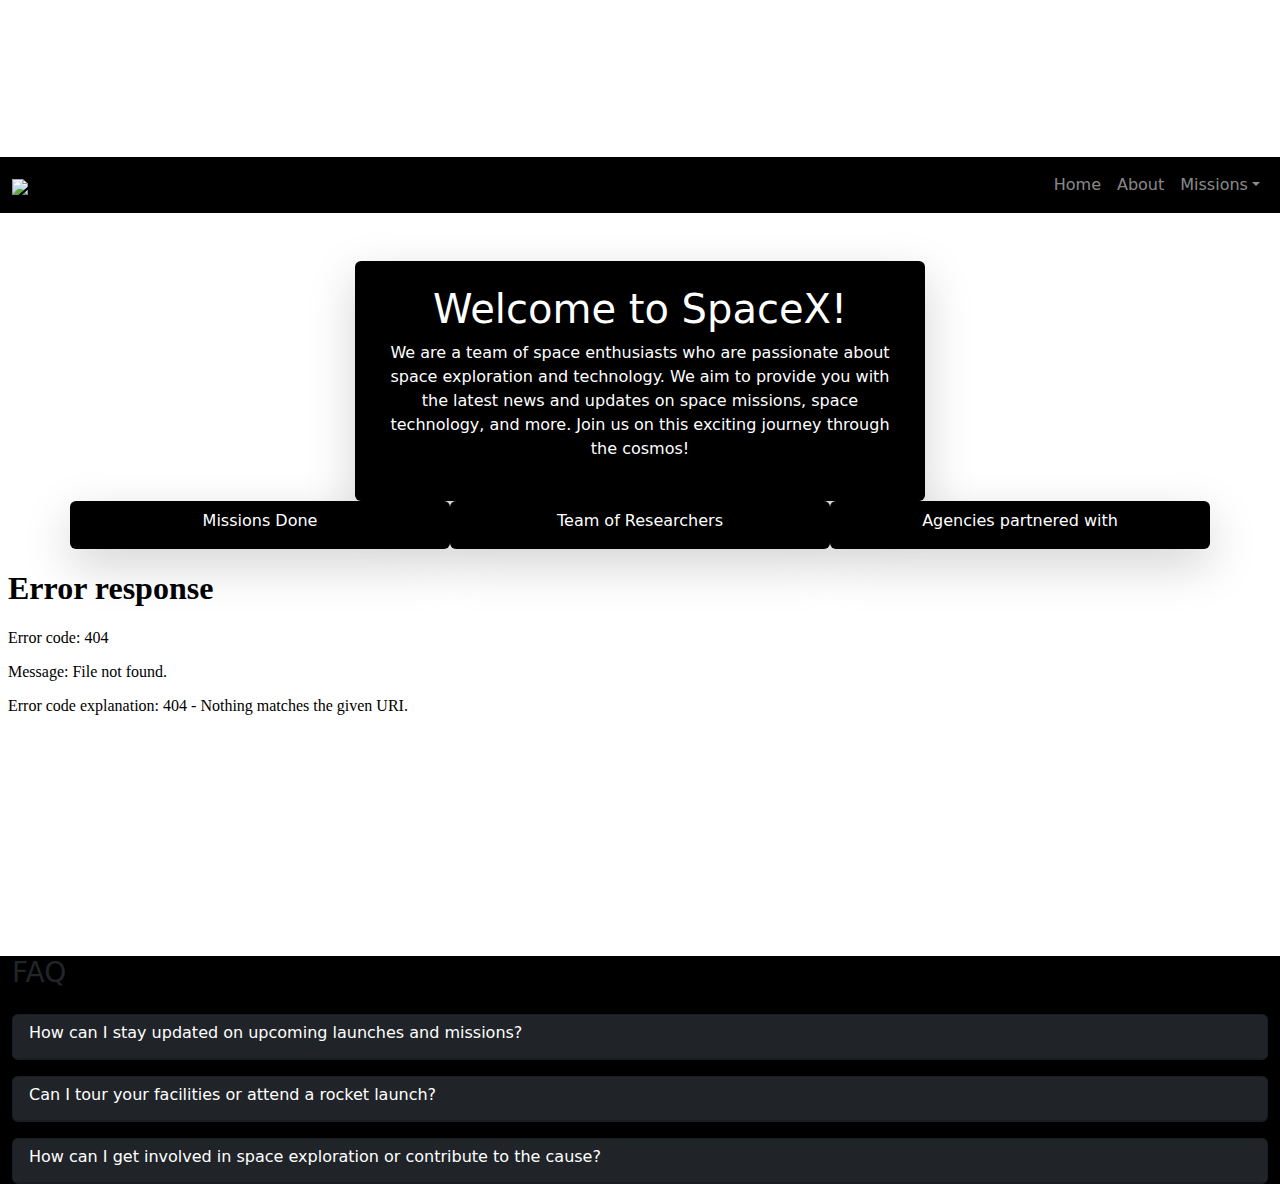
==== FSD/index.html @ 240e897e "Create index.html" ====
<!DOCTYPE html>
<html lang="en">
  <head>
    <meta charset="UTF-8" />
    <meta name="viewport" content="width=device-width, initial-scale=1.0" />
    <title>Border Animation</title>
    <link
      href="https://cdn.jsdelivr.net/npm/bootstrap@5.3.3/dist/css/bootstrap.min.css"
      rel="stylesheet"
      integrity="sha384-QWTKZyjpPEjISv5WaRU9OFeRpok6YctnYmDr5pNlyT2bRjXh0JMhjY6hW+ALEwIH"
      crossorigin="anonymous"
    />
    <script
      src="https://cdn.jsdelivr.net/npm/bootstrap@5.3.3/dist/js/bootstrap.bundle.min.js"
      integrity="sha384-YvpcrYf0tY3lHB60NNkmXc5s9fDVZLESaAA55NDzOxhy9GkcIdslK1eN7N6jIeHz"
      crossorigin="anonymous"
    ></script>

    <link rel="stylesheet" href="style.css" />
  </head>
  <body>
    <video
      src="media/earth_2.mp4"
      autoplay
      muted
      plays-inline
      class="earth-video"
    ></video>
    <nav class="navbar navbar-expand-lg bg-black navbar-dark">
      <div class="container-fluid">
        <button
          class="navbar-toggler"
          data-bs-toggle="collapse"
          data-bs-target="#link"
        >
          <span class="navbar-toggler-icon"></span>
        </button>
        <div class="navbar-collapse collapse" id="link">
          <a href="index.html" class="navbar-brand ms-left"
            ><img src="media/logo.jpg" id="logo"
          /></a>
          <ul class="navbar-nav ms-auto" id="nv-1">
            <li class="nav-item">
              <a href="index.html" class="nav-link">Home</a>
            </li>
            <li class="nav-item">
              <a href="#" class="nav-link">About</a>
            </li>

            <li class="nav-item dropdown">
              <a
                href="#"
                class="nav-link dropdown-toggle"
                data-bs-toggle="dropdown"
                >Missions</a
              >
              <ul class="dropdown-menu bg-black dropdown-menu-dark">
                <li>
                  <a href="#" class="dropdown-item">Moon Orbiter</a>
                </li>
                <li>
                  <a href="mars.html" class="dropdown-item">Mars Rover</a>
                </li>
                <li><a href="#" class="dropdown-item">Space Telescope</a></li>
              </ul>
            </li>
          </ul>
        </div>
      </div>
    </nav>
    <div class="container mt-5">
      <div class="row justify-content-center">
        <div
          class="col-12 col-md-8 col-lg-6 text-center text-white bg-black p-4 rounded shadow-lg cardid"
        >
          <h1 class="typing-effect">Welcome to SpaceX!</h1>
          <p>
            We are a team of space enthusiasts who are passionate about space
            exploration and technology. We aim to provide you with the latest
            news and updates on space missions, space technology, and more. Join
            us on this exciting journey through the cosmos!
          </p>
        </div>
      </div>
    </div>
    <div class="container listcontain">
      <div class="row justify-content-center contentrow">
        <div
          class="col-4 text-center text-white bg-black rounded shadow-lg content1"
        >
          <h1><span class="numspan" id="numberloop1"></span></h1>
          <script src="index.js"></script>
          <p>Missions Done</p>
        </div>
        <div
          class="col-4 text-center text-white bg-black rounded shadow-lg content2"
        >
          <h1><span class="numspan" id="numberloop2"></span></h1>
          <script src="index.js"></script>
          <p>Team of Researchers</p>
        </div>
        <div
          class="col-4 text-center text-white bg-black rounded shadow-lg content3"
        >
          <h1><span class="numspan" id="numberloop3"></span></h1>
          <script src="index.js"></script>
          <p>Agencies partnered with</p>
        </div>
      </div>
    </div>
    <div class="carouselcontianer container-fluid p-0">
      <iframe
        src="caraouselimg.html"
        frameborder="0"
        class="w-100"
        style="height: 400px"
      ></iframe>
    </div>
    <div class="container-fluid containacc bg-black">
      <div class="row">
        <h3>FAQ</h3>
        <div class="col-12">
          <div id="accordian" class="col-6 col-lg-12 mt-3">
            <div class="card bg-dark text-white mb-3">
              <div class="card-header">
                <a
                  href="#collapseone"
                  class="card-link text-white"
                  style="text-decoration: none"
                  data-bs-toggle="collapse"
                >
                  <h6>
                    How can I stay updated on upcoming launches and missions?
                  </h6>
                </a>
              </div>
              <div
                class="collapse"
                id="collapseone"
                data-bs-parent="#accordian"
              >
                <div class="card-body">
                  <p>
                    You can stay updated by subscribing to our newsletter,
                    following us on our official social media channels, or
                    checking the “Upcoming Launches” section on our website. For
                    real-time updates, we also recommend downloading our app (if
                    applicable) or enabling notifications for live events.
                  </p>
                </div>
              </div>
            </div>
            <div class="card bg-dark mb-3">
              <div class="card-header">
                <a
                  href="#collapsetwo"
                  class="card-link text-white"
                  style="text-decoration: none"
                  data-bs-toggle="collapse"
                >
                  <h6>Can I tour your facilities or attend a rocket launch?</h6>
                </a>
              </div>
              <div
                class="collapse"
                id="collapsetwo"
                data-bs-parent="#accordian"
              >
                <div class="card-body text-white">
                  <p>
                    While most of our facilities are not open to the public, we
                    do host public tours and events at select locations.
                  </p>
                </div>
              </div>
            </div>
            <div class="card bg-dark">
              <div class="card-header">
                <a
                  href="#collapsethree"
                  class="card-link text-white"
                  style="text-decoration: none"
                  data-bs-toggle="collapse"
                >
                  <h6>
                    How can I get involved in space exploration or contribute to
                    the cause?
                  </h6>
                </a>
              </div>
              <div
                class="collapse"
                id="collapsethree"
                data-bs-parent="#accordian"
              >
                <div class="card-body text-white">
                  <p>
                    You can contribute by supporting our space missions through
                    partnerships, donations (if applicable), or by simply
                    spreading awareness. For individuals interested in pursuing
                    a career in space exploration, consider studying fields
                    related to aerospace engineering, physics, or other
                    sciences. Stay engaged with our public initiatives for more
                    ways to participate.
                  </p>
                </div>
              </div>
            </div>
          </div>
        </div>
      </div>
    </div>
  </body>
</html>
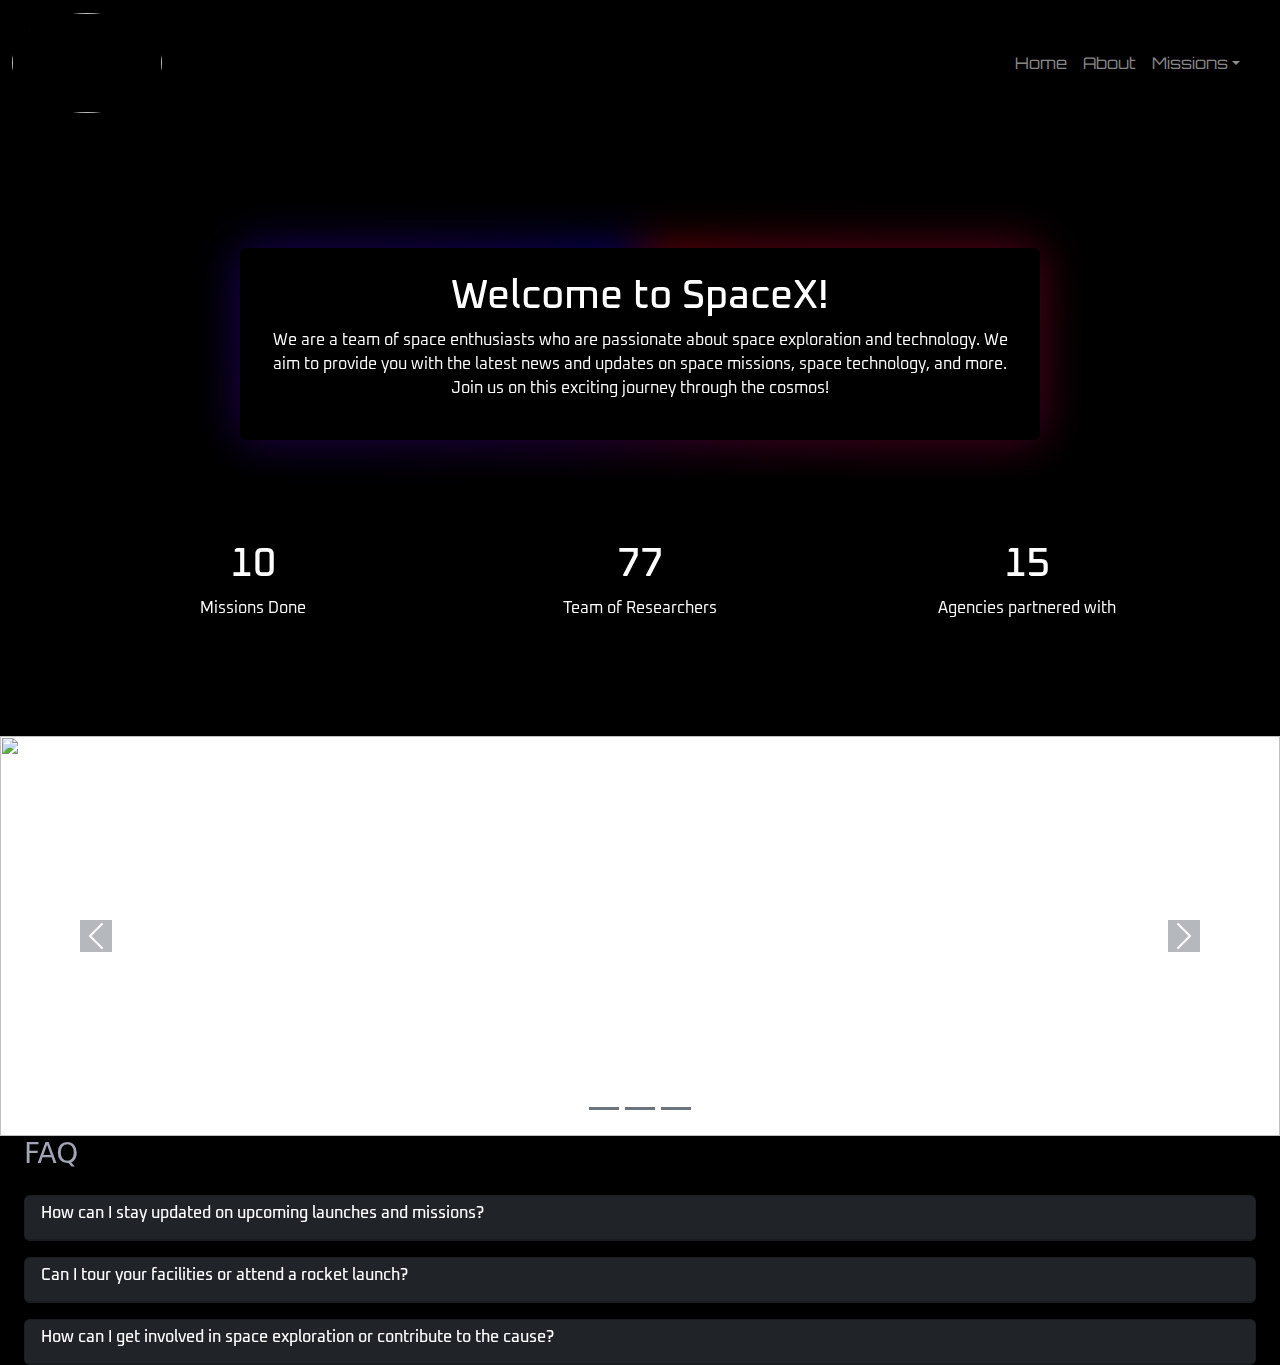
==== commit a177341b: "Add files via upload" ====
--- a/FSD/index.html
+++ b/FSD/index.html
@@ -1,214 +1,214 @@
-<!DOCTYPE html>
-<html lang="en">
-  <head>
-    <meta charset="UTF-8" />
-    <meta name="viewport" content="width=device-width, initial-scale=1.0" />
-    <title>Border Animation</title>
-    <link
-      href="https://cdn.jsdelivr.net/npm/bootstrap@5.3.3/dist/css/bootstrap.min.css"
-      rel="stylesheet"
-      integrity="sha384-QWTKZyjpPEjISv5WaRU9OFeRpok6YctnYmDr5pNlyT2bRjXh0JMhjY6hW+ALEwIH"
-      crossorigin="anonymous"
-    />
-    <script
-      src="https://cdn.jsdelivr.net/npm/bootstrap@5.3.3/dist/js/bootstrap.bundle.min.js"
-      integrity="sha384-YvpcrYf0tY3lHB60NNkmXc5s9fDVZLESaAA55NDzOxhy9GkcIdslK1eN7N6jIeHz"
-      crossorigin="anonymous"
-    ></script>
-
-    <link rel="stylesheet" href="style.css" />
-  </head>
-  <body>
-    <video
-      src="media/earth_2.mp4"
-      autoplay
-      muted
-      plays-inline
-      class="earth-video"
-    ></video>
-    <nav class="navbar navbar-expand-lg bg-black navbar-dark">
-      <div class="container-fluid">
-        <button
-          class="navbar-toggler"
-          data-bs-toggle="collapse"
-          data-bs-target="#link"
-        >
-          <span class="navbar-toggler-icon"></span>
-        </button>
-        <div class="navbar-collapse collapse" id="link">
-          <a href="index.html" class="navbar-brand ms-left"
-            ><img src="media/logo.jpg" id="logo"
-          /></a>
-          <ul class="navbar-nav ms-auto" id="nv-1">
-            <li class="nav-item">
-              <a href="index.html" class="nav-link">Home</a>
-            </li>
-            <li class="nav-item">
-              <a href="#" class="nav-link">About</a>
-            </li>
-
-            <li class="nav-item dropdown">
-              <a
-                href="#"
-                class="nav-link dropdown-toggle"
-                data-bs-toggle="dropdown"
-                >Missions</a
-              >
-              <ul class="dropdown-menu bg-black dropdown-menu-dark">
-                <li>
-                  <a href="#" class="dropdown-item">Moon Orbiter</a>
-                </li>
-                <li>
-                  <a href="mars.html" class="dropdown-item">Mars Rover</a>
-                </li>
-                <li><a href="#" class="dropdown-item">Space Telescope</a></li>
-              </ul>
-            </li>
-          </ul>
-        </div>
-      </div>
-    </nav>
-    <div class="container mt-5">
-      <div class="row justify-content-center">
-        <div
-          class="col-12 col-md-8 col-lg-6 text-center text-white bg-black p-4 rounded shadow-lg cardid"
-        >
-          <h1 class="typing-effect">Welcome to SpaceX!</h1>
-          <p>
-            We are a team of space enthusiasts who are passionate about space
-            exploration and technology. We aim to provide you with the latest
-            news and updates on space missions, space technology, and more. Join
-            us on this exciting journey through the cosmos!
-          </p>
-        </div>
-      </div>
-    </div>
-    <div class="container listcontain">
-      <div class="row justify-content-center contentrow">
-        <div
-          class="col-4 text-center text-white bg-black rounded shadow-lg content1"
-        >
-          <h1><span class="numspan" id="numberloop1"></span></h1>
-          <script src="index.js"></script>
-          <p>Missions Done</p>
-        </div>
-        <div
-          class="col-4 text-center text-white bg-black rounded shadow-lg content2"
-        >
-          <h1><span class="numspan" id="numberloop2"></span></h1>
-          <script src="index.js"></script>
-          <p>Team of Researchers</p>
-        </div>
-        <div
-          class="col-4 text-center text-white bg-black rounded shadow-lg content3"
-        >
-          <h1><span class="numspan" id="numberloop3"></span></h1>
-          <script src="index.js"></script>
-          <p>Agencies partnered with</p>
-        </div>
-      </div>
-    </div>
-    <div class="carouselcontianer container-fluid p-0">
-      <iframe
-        src="caraouselimg.html"
-        frameborder="0"
-        class="w-100"
-        style="height: 400px"
-      ></iframe>
-    </div>
-    <div class="container-fluid containacc bg-black">
-      <div class="row">
-        <h3>FAQ</h3>
-        <div class="col-12">
-          <div id="accordian" class="col-6 col-lg-12 mt-3">
-            <div class="card bg-dark text-white mb-3">
-              <div class="card-header">
-                <a
-                  href="#collapseone"
-                  class="card-link text-white"
-                  style="text-decoration: none"
-                  data-bs-toggle="collapse"
-                >
-                  <h6>
-                    How can I stay updated on upcoming launches and missions?
-                  </h6>
-                </a>
-              </div>
-              <div
-                class="collapse"
-                id="collapseone"
-                data-bs-parent="#accordian"
-              >
-                <div class="card-body">
-                  <p>
-                    You can stay updated by subscribing to our newsletter,
-                    following us on our official social media channels, or
-                    checking the “Upcoming Launches” section on our website. For
-                    real-time updates, we also recommend downloading our app (if
-                    applicable) or enabling notifications for live events.
-                  </p>
-                </div>
-              </div>
-            </div>
-            <div class="card bg-dark mb-3">
-              <div class="card-header">
-                <a
-                  href="#collapsetwo"
-                  class="card-link text-white"
-                  style="text-decoration: none"
-                  data-bs-toggle="collapse"
-                >
-                  <h6>Can I tour your facilities or attend a rocket launch?</h6>
-                </a>
-              </div>
-              <div
-                class="collapse"
-                id="collapsetwo"
-                data-bs-parent="#accordian"
-              >
-                <div class="card-body text-white">
-                  <p>
-                    While most of our facilities are not open to the public, we
-                    do host public tours and events at select locations.
-                  </p>
-                </div>
-              </div>
-            </div>
-            <div class="card bg-dark">
-              <div class="card-header">
-                <a
-                  href="#collapsethree"
-                  class="card-link text-white"
-                  style="text-decoration: none"
-                  data-bs-toggle="collapse"
-                >
-                  <h6>
-                    How can I get involved in space exploration or contribute to
-                    the cause?
-                  </h6>
-                </a>
-              </div>
-              <div
-                class="collapse"
-                id="collapsethree"
-                data-bs-parent="#accordian"
-              >
-                <div class="card-body text-white">
-                  <p>
-                    You can contribute by supporting our space missions through
-                    partnerships, donations (if applicable), or by simply
-                    spreading awareness. For individuals interested in pursuing
-                    a career in space exploration, consider studying fields
-                    related to aerospace engineering, physics, or other
-                    sciences. Stay engaged with our public initiatives for more
-                    ways to participate.
-                  </p>
-                </div>
-              </div>
-            </div>
-          </div>
-        </div>
-      </div>
-    </div>
-  </body>
-</html>
+<!DOCTYPE html>
+<html lang="en">
+  <head>
+    <meta charset="UTF-8" />
+    <meta name="viewport" content="width=device-width, initial-scale=1.0" />
+    <title>Border Animation</title>
+    <link
+      href="https://cdn.jsdelivr.net/npm/bootstrap@5.3.3/dist/css/bootstrap.min.css"
+      rel="stylesheet"
+      integrity="sha384-QWTKZyjpPEjISv5WaRU9OFeRpok6YctnYmDr5pNlyT2bRjXh0JMhjY6hW+ALEwIH"
+      crossorigin="anonymous"
+    />
+    <script
+      src="https://cdn.jsdelivr.net/npm/bootstrap@5.3.3/dist/js/bootstrap.bundle.min.js"
+      integrity="sha384-YvpcrYf0tY3lHB60NNkmXc5s9fDVZLESaAA55NDzOxhy9GkcIdslK1eN7N6jIeHz"
+      crossorigin="anonymous"
+    ></script>
+
+    <link rel="stylesheet" href="style.css" />
+  </head>
+  <body>
+    <video
+      src="media/earth_2.mp4"
+      autoplay
+      muted
+      plays-inline
+      class="earth-video"
+    ></video>
+    <nav class="navbar navbar-expand-lg bg-black navbar-dark">
+      <div class="container-fluid">
+        <button
+          class="navbar-toggler"
+          data-bs-toggle="collapse"
+          data-bs-target="#link"
+        >
+          <span class="navbar-toggler-icon"></span>
+        </button>
+        <div class="navbar-collapse collapse" id="link">
+          <a href="index.html" class="navbar-brand ms-left"
+            ><img src="media/logo.jpg" id="logo"
+          /></a>
+          <ul class="navbar-nav ms-auto" id="nv-1">
+            <li class="nav-item">
+              <a href="index.html" class="nav-link">Home</a>
+            </li>
+            <li class="nav-item">
+              <a href="#" class="nav-link">About</a>
+            </li>
+
+            <li class="nav-item dropdown">
+              <a
+                href="#"
+                class="nav-link dropdown-toggle"
+                data-bs-toggle="dropdown"
+                >Missions</a
+              >
+              <ul class="dropdown-menu bg-black dropdown-menu-dark">
+                <li>
+                  <a href="#" class="dropdown-item">Moon Orbiter</a>
+                </li>
+                <li>
+                  <a href="mars.html" class="dropdown-item">Mars Rover</a>
+                </li>
+                <li><a href="#" class="dropdown-item">Space Telescope</a></li>
+              </ul>
+            </li>
+          </ul>
+        </div>
+      </div>
+    </nav>
+    <div class="container mt-5">
+      <div class="row justify-content-center">
+        <div
+          class="col-12 col-md-8 col-lg-6 text-center text-white bg-black p-4 rounded shadow-lg cardid"
+        >
+          <h1 class="typing-effect">Welcome to SpaceX!</h1>
+          <p>
+            We are a team of space enthusiasts who are passionate about space
+            exploration and technology. We aim to provide you with the latest
+            news and updates on space missions, space technology, and more. Join
+            us on this exciting journey through the cosmos!
+          </p>
+        </div>
+      </div>
+    </div>
+    <div class="container listcontain">
+      <div class="row justify-content-center contentrow">
+        <div
+          class="col-4 text-center text-white bg-black rounded shadow-lg content1"
+        >
+          <h1><span class="numspan" id="numberloop1"></span></h1>
+          <script src="index.js"></script>
+          <p>Missions Done</p>
+        </div>
+        <div
+          class="col-4 text-center text-white bg-black rounded shadow-lg content2"
+        >
+          <h1><span class="numspan" id="numberloop2"></span></h1>
+          <script src="index.js"></script>
+          <p>Team of Researchers</p>
+        </div>
+        <div
+          class="col-4 text-center text-white bg-black rounded shadow-lg content3"
+        >
+          <h1><span class="numspan" id="numberloop3"></span></h1>
+          <script src="index.js"></script>
+          <p>Agencies partnered with</p>
+        </div>
+      </div>
+    </div>
+    <div class="carouselcontianer container-fluid p-0">
+      <iframe
+        src="caraouselimg.html"
+        frameborder="0"
+        class="w-100"
+        style="height: 400px"
+      ></iframe>
+    </div>
+    <div class="container-fluid containacc bg-black">
+      <div class="row">
+        <h3>FAQ</h3>
+        <div class="col-12">
+          <div id="accordian" class="col-6 col-lg-12 mt-3">
+            <div class="card bg-dark text-white mb-3">
+              <div class="card-header">
+                <a
+                  href="#collapseone"
+                  class="card-link text-white"
+                  style="text-decoration: none"
+                  data-bs-toggle="collapse"
+                >
+                  <h6>
+                    How can I stay updated on upcoming launches and missions?
+                  </h6>
+                </a>
+              </div>
+              <div
+                class="collapse"
+                id="collapseone"
+                data-bs-parent="#accordian"
+              >
+                <div class="card-body">
+                  <p>
+                    You can stay updated by subscribing to our newsletter,
+                    following us on our official social media channels, or
+                    checking the “Upcoming Launches” section on our website. For
+                    real-time updates, we also recommend downloading our app (if
+                    applicable) or enabling notifications for live events.
+                  </p>
+                </div>
+              </div>
+            </div>
+            <div class="card bg-dark mb-3">
+              <div class="card-header">
+                <a
+                  href="#collapsetwo"
+                  class="card-link text-white"
+                  style="text-decoration: none"
+                  data-bs-toggle="collapse"
+                >
+                  <h6>Can I tour your facilities or attend a rocket launch?</h6>
+                </a>
+              </div>
+              <div
+                class="collapse"
+                id="collapsetwo"
+                data-bs-parent="#accordian"
+              >
+                <div class="card-body text-white">
+                  <p>
+                    While most of our facilities are not open to the public, we
+                    do host public tours and events at select locations.
+                  </p>
+                </div>
+              </div>
+            </div>
+            <div class="card bg-dark">
+              <div class="card-header">
+                <a
+                  href="#collapsethree"
+                  class="card-link text-white"
+                  style="text-decoration: none"
+                  data-bs-toggle="collapse"
+                >
+                  <h6>
+                    How can I get involved in space exploration or contribute to
+                    the cause?
+                  </h6>
+                </a>
+              </div>
+              <div
+                class="collapse"
+                id="collapsethree"
+                data-bs-parent="#accordian"
+              >
+                <div class="card-body text-white">
+                  <p>
+                    You can contribute by supporting our space missions through
+                    partnerships, donations (if applicable), or by simply
+                    spreading awareness. For individuals interested in pursuing
+                    a career in space exploration, consider studying fields
+                    related to aerospace engineering, physics, or other
+                    sciences. Stay engaged with our public initiatives for more
+                    ways to participate.
+                  </p>
+                </div>
+              </div>
+            </div>
+          </div>
+        </div>
+      </div>
+    </div>
+  </body>
+</html>
--- a/FSD/style.css
+++ b/FSD/style.css
@@ -0,0 +1,133 @@
+@import url("https://fonts.googleapis.com/css2?family=Orbitron:wght@400..900&family=Oxanium:wght@200..800&display=swap");
+* {
+  margin: 0;
+  padding: 0;
+}
+html {
+  font-family: Poppins;
+  color: #f0f0f0;
+}
+body {
+  background: black;
+  color: #a2a5b3;
+  align-content: center;
+}
+h1 {
+  color: white;
+}
+.nav-link {
+  font-family: "Orbitron", serif;
+}
+#logo {
+  width: 150px;
+  height: 100px;
+  border-radius: 50%;
+}
+#nv-1 {
+  margin-right: 20px;
+}
+.dropdown-item {
+  font-family: "Orbitron", serif;
+  font-size: small;
+}
+.nav-item.dropdown:hover .dropdown-menu {
+  display: block;
+}
+.nav-item.dropdown:hover > .nav-link {
+  color: #fff;
+}
+.earth-video {
+  position: fixed;
+  top: 0;
+  left: 0;
+  width: 100%;
+  height: 100%;
+  object-fit: cover;
+  z-index: -1;
+}
+.navbar {
+  position: fixed;
+  top: 0;
+  left: 0;
+  width: 100%;
+  z-index: 2;
+  margin: 0;
+}
+.cardid {
+  margin: 0 auto;
+  margin-top: 200px;
+  font-family: "Oxanium", serif;
+  padding: 2em;
+  width: 800px;
+  background: black;
+  text-align: center;
+  border-radius: 10px;
+  position: relative;
+}
+
+@property --angle {
+  syntax: "<angle>";
+  initial-value: 0deg;
+  inherits: false;
+}
+
+.cardid::after,
+.cardid::before {
+  content: "";
+  position: absolute;
+  height: 100%;
+  width: 100%;
+  background-image: conic-gradient(from var(--angle), red, blue);
+  top: 50%;
+  left: 50%;
+  translate: -50% -50%;
+  z-index: -1;
+  padding: 3px;
+  border-radius: 10px;
+  animation: 3s spin linear infinite;
+}
+.cardid::before {
+  filter: blur(1.5rem);
+  opacity: 0.5;
+}
+@keyframes spin {
+  from {
+    --angle: 0deg;
+  }
+  to {
+    --angle: 360deg;
+  }
+}
+.listcontain {
+  margin-top: 100px;
+  margin-bottom: 100px;
+}
+.contentrow {
+  display: flex;
+  justify-content: space-between;
+  gap: 20px;
+}
+.content1,
+.content2,
+.content3 {
+  font-family: "Oxanium", serif;
+  flex: 1;
+  margin: 0 10px;
+}
+#accordian {
+  font-family: "Oxanium", serif;
+  width: 100%;
+}
+.containacc {
+  margin-top: -6px;
+  padding-top: 0;
+}
+.containacc .row {
+  margin: 0;
+  padding: 0;
+}
+
+.carouselcontianer {
+  margin-bottom: 0;
+  padding-bottom: 0;
+}
